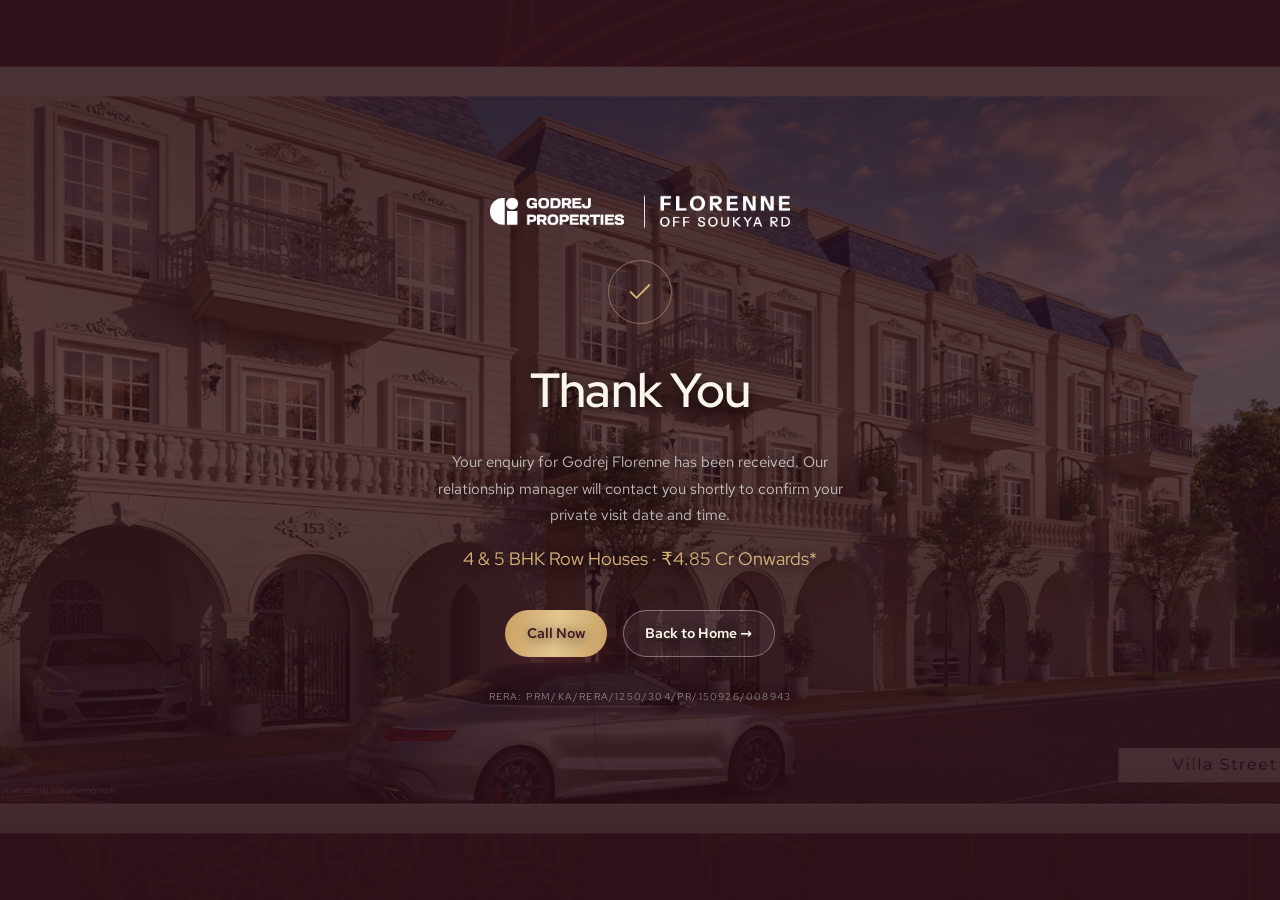
==== thank-you.html @ ce0c3224 "Add files via upload" ====
<!DOCTYPE html>
<html lang="en">
<head>
<meta charset="utf-8">
<meta name="viewport" content="width=device-width, initial-scale=1">
<title>Thank You | Godrej Florenne</title>
<meta name="robots" content="noindex">
<link rel="preconnect" href="https://fonts.googleapis.com">
<link rel="preconnect" href="https://fonts.gstatic.com" crossorigin>
<link href="https://fonts.googleapis.com/css2?family=Red+Hat+Display:ital,wght@0,400;0,500;0,600;0,700;1,400;1,500&family=Red+Hat+Text:wght@400;500;600;700&display=swap" rel="stylesheet">
<script>(function(w,d,s,l,i){w[l]=w[l]||[];w[l].push({'gtm.start':new Date().getTime(),event:'gtm.js'});var f=d.getElementsByTagName(s)[0],j=d.createElement(s),dl=l!='dataLayer'?'&l='+l:'';j.async=true;j.src='https://www.googletagmanager.com/gtm.js?id='+i+dl;f.parentNode.insertBefore(j,f);})(window,document,'script','dataLayer','GTM-NQBLHNPP');</script>
<script>
window.dataLayer=window.dataLayer||[];
dataLayer.push({event:'virtual_pageview',page_path:'/thank-you',page_title:'Thank You | Godrej Florenne',page_location:window.location.href});
dataLayer.push({event:'generate_lead',form_name:'godrej_florenne_enquiry',value:1});
</script>
<style>
:root{
  --radius:1rem;
  /* Brand palette from the Godrej Florenne brochure */
  --burgundy:#5C2431;
  --burgundy-deep:#451722;
  --gold:#AE762B;
  --background:#FBF8F2;
  --foreground:#2B161B;
  --card:#FFFDF9;
  --primary:#5C2431;
  --primary-foreground:#FBF6EC;
  --secondary:#F5E9D9;
  --muted:#F1E9DC;
  --muted-foreground:#6E5A5C;
  --accent:#F5E9D9;
  --border:#E2D4BF;
  --input:#D9C9B1;
  --stone:#F6F1E8;
  --champagne:#D6B27A;
  --hero-foreground:#FBF6EC;
  --ink-soft:#5C2431;
  --serif:"Gi Sans Display","Red Hat Display",system-ui,sans-serif;
  --sans:"Gi Sans Text","Red Hat Text",system-ui,sans-serif;
}
*{box-sizing:border-box;margin:0;padding:0}
html{scroll-behavior:smooth;scroll-padding-top:80px}
body{font-family:var(--sans);background:var(--background);color:var(--foreground);line-height:1.6;-webkit-font-smoothing:antialiased;overflow-x:hidden}
img{max-width:100%;display:block}
button{font:inherit;color:inherit;background:none;border:0;cursor:pointer}
a{color:inherit;text-decoration:none}
ul{list-style:none}
.wrap{max-width:1380px;margin:0 auto}
.ic{width:1em;height:1em;stroke:currentColor;fill:none;stroke-width:1.6;stroke-linecap:round;stroke-linejoin:round;flex:none}

/* Buttons */
.btn{display:inline-flex;align-items:center;justify-content:center;gap:.55rem;border-radius:999px;font-weight:600;font-size:.875rem;padding:.7rem 1.35rem;transition:.25s;white-space:nowrap}
.btn-primary{background:var(--primary);color:var(--primary-foreground);box-shadow:0 10px 24px -12px var(--primary)}
.btn-primary:hover{filter:brightness(1.07);transform:translateY(-1px)}
.btn-ghost{border:1px solid rgba(255,255,255,.35);color:var(--hero-foreground);background:rgba(255,255,255,.06)}
.btn-ghost:hover{background:rgba(255,255,255,.14)}
.btn-sm{font-size:.75rem;padding:.55rem 1.05rem}


.ty{background:var(--ink-soft);position:relative;min-height:100vh;display:flex;align-items:center;justify-content:center;padding:4rem 1.25rem;overflow:hidden;color:var(--hero-foreground);text-align:center}
.ty>img{position:absolute;inset:0;width:100%;height:100%;object-fit:cover}
.ty::before{content:"";position:absolute;inset:0;z-index:1;background:linear-gradient(180deg,rgba(40,13,21,.85),rgba(40,13,21,.75) 50%,rgba(40,13,21,.9))}
.ty .in{position:relative;z-index:2;max-width:36rem;display:flex;flex-direction:column;align-items:center;text-shadow:0 2px 12px rgba(0,0,0,.65)}
.ty .in.wide{max-width:48rem}
.ty .logo{width:240px;filter:brightness(0) invert(1);margin-bottom:2rem}
.tick{width:64px;height:64px;border-radius:999px;border:1px solid color-mix(in oklab,var(--champagne) 50%,transparent);color:var(--champagne);display:grid;place-items:center;font-size:1.75rem}
.ty h1{font-family:var(--serif);font-weight:600;font-size:clamp(2.25rem,6vw,3rem);margin-top:1.75rem}
.ty p.msg{margin-top:1.25rem;max-width:28rem;font-size:.95rem;line-height:1.75;color:rgba(255,255,255,.7)}
.ty p.price{margin-top:1rem;font-family:var(--serif);font-size:1.125rem;color:var(--champagne)}
.vid{display:none;margin-top:2.25rem;width:100%;aspect-ratio:16/9;border-radius:24px;overflow:hidden;border:1px solid rgba(255,255,255,.2);background:var(--ink-soft)}
.vid iframe{width:100%;height:100%;border:0}
.acts{margin-top:2.25rem;display:flex;flex-wrap:wrap;gap:1rem;justify-content:center}
.rera{margin-top:2rem;font-size:10px;letter-spacing:.12em;text-transform:uppercase;color:rgba(255,255,255,.45)}
@media(min-width:640px){.ty .logo{width:300px}}
.ty .btn-primary{background:linear-gradient(100deg,#C9A063,#E3C690 50%,#C9A063);color:#451722}
.ty{background-image:url(assets/brand-dome.jpg);background-size:cover}
/* sans display headings, as in the brochure */
.head h2,.cta h2,.hero-title,.dhead h2,.ty h1{letter-spacing:-.015em}
.hero-title em{font-weight:500}
.mp{display:none;background:var(--stone);padding:4rem 1.25rem;text-align:center}
.mp h2{font-family:var(--serif);font-weight:600;font-size:clamp(2rem,5vw,3rem);color:var(--burgundy)}
.mp p{color:var(--muted-foreground);max-width:620px;margin:1rem auto 0}
.mp .rule{width:64px;height:1px;background:var(--gold);margin:1.5rem auto 2.2rem}
.mp .frame{max-width:1300px;margin:0 auto;background:var(--secondary);border:1px solid var(--border);border-radius:1.5rem;padding:.8rem}
.mp .frame img{width:100%;border-radius:.5rem;display:block}
#mpLink{display:none}
@media(min-width:1024px){.mp{padding:5rem 2.8rem}.mp .frame{padding:1.6rem}}
</style>
</head>
<body>
<noscript><iframe src="https://www.googletagmanager.com/ns.html?id=GTM-NQBLHNPP" height="0" width="0" style="display:none;visibility:hidden"></iframe></noscript>
<main class="ty">
  <img src="assets/florenne-hero-street.png" alt="Godrej Florenne row houses off Soukya Road">
  <div class="in" id="in">
    <img class="logo" src="assets/godrej-florenne-logo.png" alt="Godrej Properties Florenne, Off Soukya Road">
    <span class="tick"><svg class="ic" viewBox="0 0 24 24"><path d="M20 6 9 17l-5-5"/></svg></span>
    <h1>Thank You</h1>
    <p class="msg">Your enquiry for Godrej Florenne has been received. Our relationship manager will contact you shortly to confirm your private visit date and time.</p>
    <p class="price">4 &amp; 5 BHK Row Houses · ₹4.85 Cr Onwards*</p>
    <div class="vid" id="vid"></div>
    <div class="acts">
      <a class="btn btn-primary" href="tel:+917406917711">Call Now</a>
      <a class="btn btn-primary" id="mpLink" href="#master-plan">View Master Plan &darr;</a>
      <a class="btn btn-ghost" id="home" href="/">Back to Home &rarr;</a>
    </div>
    <p class="rera">RERA: PRM/KA/RERA/1250/304/PR/150926/008943</p>
  </div>
</main>
<section class="mp" id="master-plan">
  <h2>Master Plan</h2>
  <p>Approximately 20 acres of low-density living, where residences, landscapes and lifestyle spaces come together with ease.</p>
  <div class="rule"></div>
  <div class="frame" id="mpFrame"></div>
</section>
<script>
if(location.protocol==='file:')document.getElementById('home').href='index.html';
/* Master plan is revealed only to visitors who have just submitted the form */
try{if(sessionStorage.getItem('florenne-lead')==='1'){document.getElementById('mpFrame').innerHTML='<img src="assets/florenne-master-plan.jpg" alt="Godrej Florenne master plan layout">';document.getElementById('master-plan').style.display='block';document.getElementById('mpLink').style.display='inline-flex';}}catch(e){}
try{if(sessionStorage.getItem('florenne-watch-video')==='1'){sessionStorage.removeItem('florenne-watch-video');
  document.getElementById('in').classList.add('wide');var v=document.getElementById('vid');v.style.display='block';
  v.innerHTML='<iframe src="https://www.youtube.com/embed/St0zI9q0mD4?autoplay=1&rel=0" title="Godrej Florenne project walkthrough" allow="accelerometer; autoplay; clipboard-write; encrypted-media; gyroscope; picture-in-picture" allowfullscreen></iframe>';}}catch(e){}
</script>
</body>
</html>
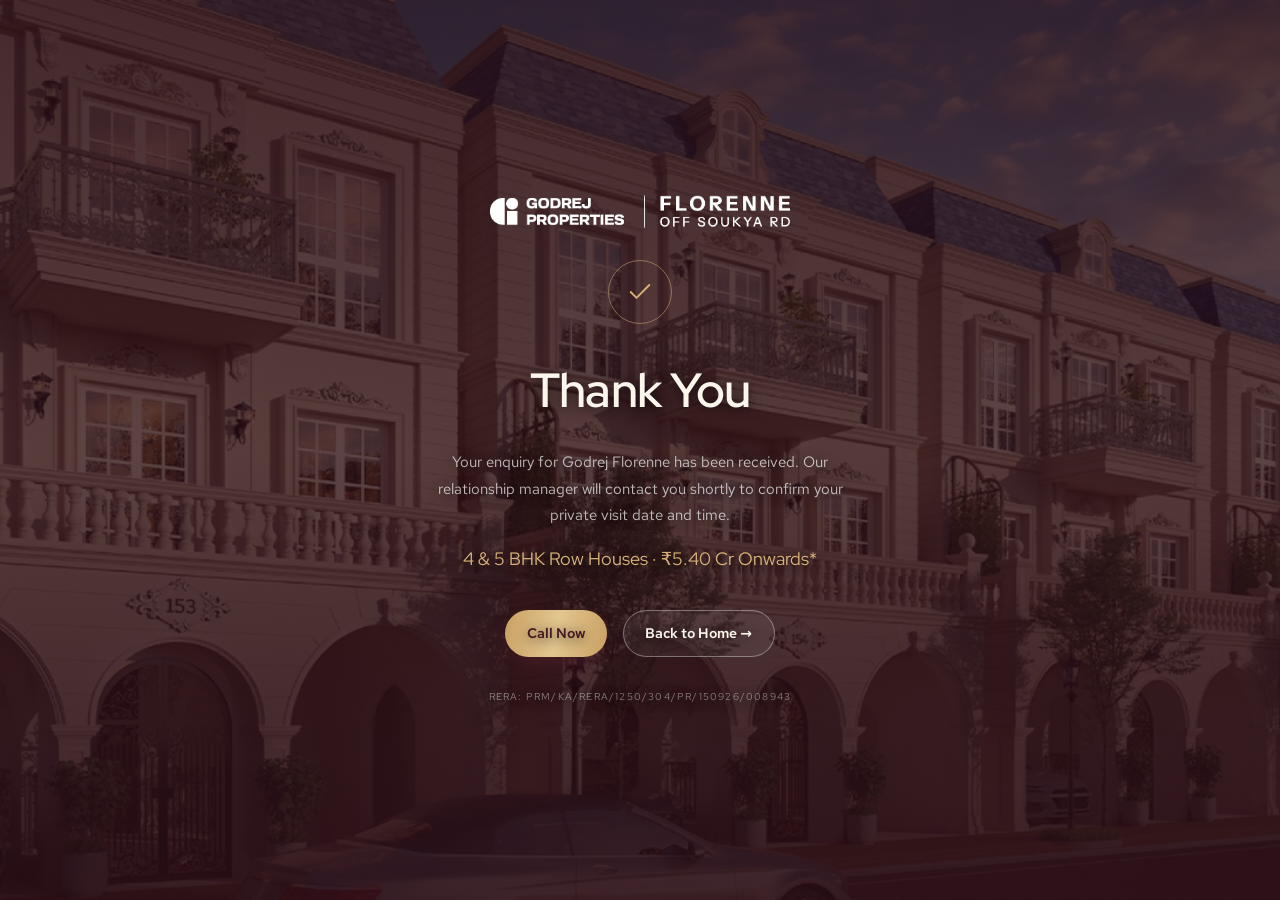
==== commit 04251735: "Add Godrej Florenne site pages and Vercel config" ====
--- a/thank-you.html
+++ b/thank-you.html
@@ -91,13 +91,13 @@
 <body>
 <noscript><iframe src="https://www.googletagmanager.com/ns.html?id=GTM-NQBLHNPP" height="0" width="0" style="display:none;visibility:hidden"></iframe></noscript>
 <main class="ty">
-  <img src="assets/florenne-hero-street.png" alt="Godrej Florenne row houses off Soukya Road">
+  <img src="assets/florenne-hero-banner.jpg" alt="Godrej Florenne row houses off Soukya Road">
   <div class="in" id="in">
     <img class="logo" src="assets/godrej-florenne-logo.png" alt="Godrej Properties Florenne, Off Soukya Road">
     <span class="tick"><svg class="ic" viewBox="0 0 24 24"><path d="M20 6 9 17l-5-5"/></svg></span>
     <h1>Thank You</h1>
     <p class="msg">Your enquiry for Godrej Florenne has been received. Our relationship manager will contact you shortly to confirm your private visit date and time.</p>
-    <p class="price">4 &amp; 5 BHK Row Houses · ₹4.85 Cr Onwards*</p>
+    <p class="price">4 &amp; 5 BHK Row Houses · ₹5.40 Cr Onwards*</p>
     <div class="vid" id="vid"></div>
     <div class="acts">
       <a class="btn btn-primary" href="tel:+917406917711">Call Now</a>
